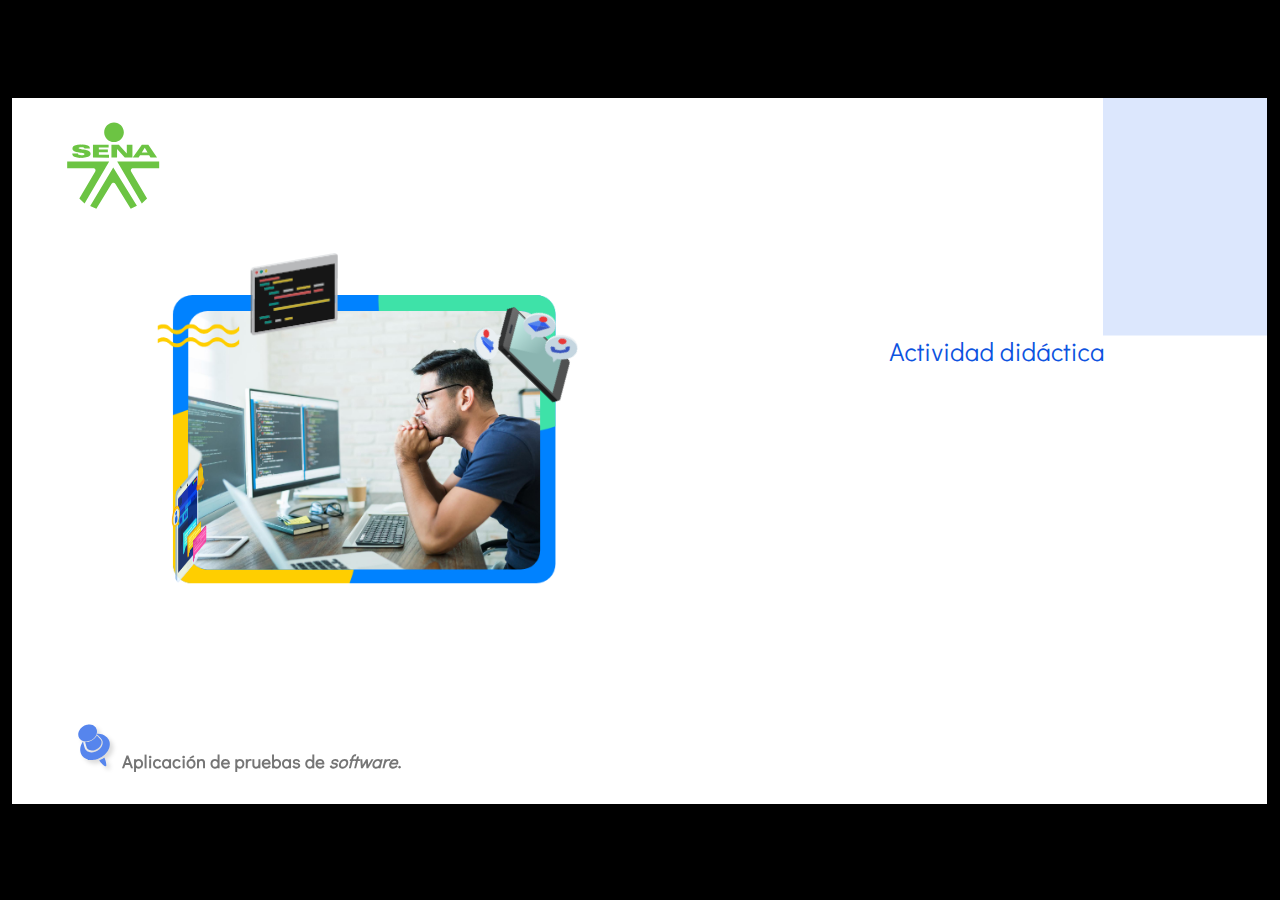
==== public/actividades/story.html @ ec61a603 "avances" ====
﻿<!doctype html>
<html lang="es">
<head>
  <meta charset="utf-8">
  <!-- Creado con Storyline 360 - http://www.articulate.com  -->
  <!-- version: 3.79.30834.0 -->
  <title>Actividad did&#225;ctica</title>
  <meta http-equiv="x-ua-compatible" content="IE=edge"/>
  <meta name="viewport" content="width=device-width,initial-scale=1,user-scalable=no,shrink-to-fit=no,minimal-ui"/>
  <meta name="apple-mobile-web-app-capable" content="yes"/>
  <style>
    html, body { height: 100%; padding: 0; margin: 0 }
    #app { height: 100%; width: 100%; }
  </style>

  <script>
    window.DS = {};
    window.globals = {
      DATA_PATH_BASE: '',
      HAS_FRAME: true,
      HAS_SLIDE: true,

      lmsPresent: false,
      tinCanPresent: false,
      cmi5Present: false,
      aoSupport: false,
      scale: 'show all',
      captureRc: false,
      browserSize: 'optimal',
      bgColor: '#000000',
      features: 'ConnectionMessages,DropIn1,DropIn2,DropIn3,DropIn4,FullScreenToggle,LayerPresentAsDialog,MultipleQuizTracking,UpdatedThemeEditor,VideoSync',
      themeName: 'classic',
      preloaderColor: '#FFFFFF',
      suppressAnalytics: false,
      productChannel: 'stable',
      publishSource: 'storyline',
      aid: 'aid|5304b41d-7af7-4125-b8d1-83eb222823e2',
      cid: '04bfd34e-cd07-4569-9f02-371561cab23e',
      playerVersion: '3.79.30834.0',
      publishTimestamp: '2024-03-06T19:46:45.2255865Z',
      maxIosVideoElements: 10,
      connectionSettings: { mode: 'disabled' },

      
      parseParams: function(qs) {
        if (window.globals.parsedParams != null) {
          return window.globals.parsedParams;
        }
        qs = (qs || window.location.search.substr(1)).split('+').join(' ');
        var params = {},
            tokens,
            re = /[?&]?([^=]+)=([^&]*)/g;

        while (tokens = re.exec(qs)) {
          params[decodeURIComponent(tokens[1]).trim()] =
            decodeURIComponent(tokens[2]).trim();
        }
        window.globals.parsedParams = params;
        return params;
      }

    };
  </script>
  <script>
    var isIe11 = ('ActiveXObject' in window || window.MSBlobBuilder != null)
      && window.msCrypto != null && !window.ActiveXObject;
    if (isIe11) {
      window.globals.unsupportedBrowser = true;
      document.write(atob('[base64]'));
    }
  </script>
  
  <script>window.THREE = { };</script>
  
</head>
<body style="background: #000000" class="cs-HTML theme-classic">
  <!-- 360 -->
  <script>!function(){var e,i=/iPhone/i,o=/iPod/i,n=/iPad/i,t=/\biOS-universal(?:.+)Mac\b/i,r=/\bAndroid(?:.+)Mobile\b/i,a=/Android/i,d=/(?:SD4930UR|\bSilk(?:.+)Mobile\b)/i,p=/Silk/i,l=/Windows Phone/i,u=/\bWindows(?:.+)ARM\b/i,b=/BlackBerry/i,s=/BB10/i,c=/Opera Mini/i,f=/\b(CriOS|Chrome)(?:.+)Mobile/i,h=/Mobile(?:.+)Firefox\b/i,v=function(e){return void 0!==e&&"MacIntel"===e.platform&&"number"==typeof e.maxTouchPoints&&e.maxTouchPoints>1&&"undefined"==typeof MSStream};e=function(e){var m={userAgent:"",platform:"",maxTouchPoints:0};e||"undefined"==typeof navigator?"string"==typeof e?m.userAgent=e:e&&e.userAgent&&(m={userAgent:e.userAgent,platform:e.platform,maxTouchPoints:e.maxTouchPoints||0}):m={userAgent:navigator.userAgent,platform:navigator.platform,maxTouchPoints:navigator.maxTouchPoints||0};var g=m.userAgent,y=g.split("[FBAN");void 0!==y[1]&&(g=y[0]),void 0!==(y=g.split("Twitter"))[1]&&(g=y[0]);var A=function(e){return function(i){return i.test(e)}}(g),w={apple:{phone:A(i)&&!A(l),ipod:A(o),tablet:!A(i)&&(A(n)||v(m))&&!A(l),universal:A(t),device:(A(i)||A(o)||A(n)||A(t)||v(m))&&!A(l)},amazon:{phone:A(d),tablet:!A(d)&&A(p),device:A(d)||A(p)},android:{phone:!A(l)&&A(d)||!A(l)&&A(r),tablet:!A(l)&&!A(d)&&!A(r)&&(A(p)||A(a)),device:!A(l)&&(A(d)||A(p)||A(r)||A(a))||A(/\bokhttp\b/i)},windows:{phone:A(l),tablet:A(u),device:A(l)||A(u)},other:{blackberry:A(b),blackberry10:A(s),opera:A(c),firefox:A(h),chrome:A(f),device:A(b)||A(s)||A(c)||A(h)||A(f)},any:!1,phone:!1,tablet:!1};return w.any=w.apple.device||w.android.device||w.windows.device||w.other.device,w.phone=w.apple.phone||w.android.phone||w.windows.phone,w.tablet=w.apple.tablet||w.android.tablet||w.windows.tablet,w}(),"object"==typeof exports&&"undefined"!=typeof module?module.exports=e:"function"==typeof define&&define.amd?define((function(){return e})):this.isMobile=e}();
    window.isMobile.apple.tablet = window.isMobile.apple.tablet ||
      (navigator.platform === 'MacIntel' && navigator.maxTouchPoints > 1);
    window.isMobile.apple.device = window.isMobile.apple.device || window.isMobile.apple.tablet;
    window.isMobile.tablet = window.isMobile.tablet || window.isMobile.apple.tablet;
    window.isMobile.any = window.isMobile.any || window.isMobile.apple.tablet;
  </script>

  <div id="focus-sink" tabindex="-1"></div>

  <div id="preso"></div>
  <script>
    (function() {

      var classTypes = [ 'desktop', 'mobile', 'phone', 'tablet' ];

      var addDeviceClasses = function(prefix, testObj) {
        var curr, i;
        for (i = 0; i < classTypes.length; i++) {
          curr = classTypes[i];
          if (testObj[curr]) {
            document.body.classList.add(prefix + curr);
          }
        }
      };

      var params = window.globals.parseParams(),
          isDevicePreview = params.devicepreview === '1',
          isPhoneOverride = params.deviceType === 'phone' || (isDevicePreview && params.phone == '1'),
          isTabletOverride = (params.deviceType === 'tablet' || isDevicePreview) && !isPhoneOverride,
          isMobileOverride = isPhoneOverride || isTabletOverride;

      var deviceView = {
        desktop: !window.isMobile.any && !isMobileOverride,
        mobile: window.isMobile.any || isMobileOverride,
        phone: isPhoneOverride || (window.isMobile.phone && !isTabletOverride),
        tablet: isTabletOverride || window.isMobile.tablet
      };

      window.globals.deviceView = deviceView;
      window.isMobile.desktop = !window.isMobile.any;
      window.isMobile.mobile = window.isMobile.any;

      addDeviceClasses('view-', deviceView);

    })();
  </script>
  
  <script src='story_content/user.js' type=text/javascript></script>
  <div class="slide-loader"></div>

  <script>
    if (window.globals.deviceView.isMobile) { var doc = document, loader = doc.body.querySelector('.slide-loader'); [ 1, 2, 3 ].forEach(function(n) { var d = doc.createElement('div'); d.style.backgroundColor = window.globals.preloaderColor; d.classList.add('mobile-loader-dot'); d.classList.add('dot' + n); loader.appendChild(d); }); }
  </script>

  <div class="mobile-load-title-overlay" style="display: none">
    <div class="mobile-load-title">Actividad did&#225;ctica</div>
  </div>

  <div class="mobile-chrome-warning"></div>

  
<style>
  .warn-connection-dialog {
    display: none;
    background: transparent;
    pointer-events: all;
    position: fixed;
    left: 0;
    top: 0;
    width: 100%;
    height: 100%;
    z-index: 999;
  }

  .warn-connection-content {
    pointer-events: all;
    border-radius: 4px;
    background: white;
    border: 1px solid #E7E7E7;
    color: #333333;
    box-shadow: 0 2px 4px rgba(0, 0, 0, 0.25);
    transition: all 150ms ease-out;
    position: absolute;
    white-space: nowrap;
  }

  .view-phone.is-landscape .warn-connection-content {
    left: 23px;
    bottom: 23px;
  }

  .view-tablet.is-landscape .warn-connection-content {
    left: 50%;
    top: 20px;
    transform: translateX(-50%);
  }

  .is-portrait .warn-connection-content {
    transform: translate(-50%, calc(-100% - 15px));
  }

  .warn-connection-content p {
    display: inline-block;
    margin: 0 8px 0 0;
    line-height: 33px;
    font-size: 11px;
  }

  .warn-connection-content svg {
    position: relative;
    vertical-align: middle;
    margin: 0 2px 2px 8px;
  }

  .view-desktop .warn-connection-content {
    left: 1.5em;
    bottom: 1.5em;
  }

  .view-desktop .warn-connection-content p {
    font-size: 1.1em;
  }

  .is-offline .warn-connection-dialog {
    display: block;
  }

  .is-offline .cs-panel * {
    pointer-events: none !important;
  }

  .is-offline .cs-panel {
    pointer-events: all !important;
  }

  .is-offline #nav-controls * {
    pointer-events: none !important;
  }

  .is-offline #nav-controls {
    pointer-events: all !important;
  }
</style>

<div class="warn-connection-dialog" role="alertdialog" aria-modal="true" tabindex="0" aria-labelledby="warn-connection-message">
  <div class="warn-connection-content">
    <svg width="17" height="15" viewBox="0 0 17 15" xmlns="http://www.w3.org/2000/svg">
      <path fill="#8F0000" stroke="white" d="M16.07,12.98 L15.88,12.23 L9.51,1.21 C8.97,0.26,7.6,0.26,7.06,1.21 L0.69,12.23 C0.15,13.16,0.81,14.36,1.91,14.36 H14.65 C15.47,14.36,16.05,13.7,16.07,12.98 Z"/>
      <path fill="white" stroke="white" d="M8.58,5.5 C8.35,5.28,8.5,5.35,8.21,5.32 C8.09,5.35,7.97,5.49,7.96,5.67 C7.97,5.79,7.98,5.92,7.98,6.04 L7.98,6.04 C7.99,6.17,8,6.31,8.01,6.43 L8.01,6.44 C8.03,6.92,8.06,7.41,8.09,7.9 L8.09,7.9 C8.12,8.39,8.14,8.88,8.17,9.37 C8.17,9.39,8.18,9.42,8.2,9.44 C8.23,9.46,8.25,9.47,8.28,9.47 C8.31,9.47,8.34,9.46,8.35,9.44 C8.37,9.43,8.38,9.4,8.39,9.35 L8.39,9.34 C8.39,9.24,8.4,9.15,8.4,9.05 L8.4,9.05 C8.41,8.96,8.41,8.86,8.42,8.75 C8.43,8.44,8.45,8.12,8.47,7.81 L8.47,7.81 C8.49,7.49,8.51,7.18,8.53,6.87 C8.55,6.46,8.56,6.05,8.59,5.64 L8.6,5.62 C8.6,5.57,8.59,5.53,8.58,5.5 L8.21,5.32 Z"/>
      <circle fill="white" stroke="white" cx="8.3" cy="11.35" r="0.3"/>
    </svg>
    <p id="warn-connection-message">You are offline. Trying to reconnect...</p>
  </div>
</div>

<script>
  (function() {
    window.DS.connection = {
      warningShown: false,
      assets: {},
      loadingAssetGroup: false,
      retryDelay: 500
    };

    var connectionSettings = window.globals.connectionSettings || {};

    // The `window.globals.features` variable must be set in `webpack.dev.config` when testing locally - it is not enough
    // to have it in the data - but it must be set there as well.
    var useConnectionMessages = window.AbortController != null &&
      window.location.protocol != 'file:' &&
      window.globals.features.indexOf('ConnectionMessages') != -1 &&
      connectionSettings.mode === 'normal';

    window.DS.connection.useConnectionMessages = useConnectionMessages;

    var assetCount = 0;
    var checkLoadedId;


    if (useConnectionMessages && connectionSettings != null) {
      var contentEl = document.querySelector('.warn-connection-content');
      var messageEl = contentEl.querySelector('p');

      if (connectionSettings.useDarkTheme) {
        contentEl.style.borderColor = '#BABBBA';
        contentEl.style.backgroundColor = '#282828';
        contentEl.style.color = '#FFFFFF';
      }

      if (connectionSettings.message != null) {
        messageEl.textContent = window.decodeURIComponent(connectionSettings.message);
      }
    }

    function checkAssetsReady() {
      for (var i in DS.connection.assets) {
        if (!DS.connection.assets[i].success) {
          return false;
        }
      }
      return true;
    }

    function stopAssetGroup() {
      if (!useConnectionMessages) { return; }

      assetCount = 0;

      DS.connection.oldAssetGroup = DS.connection.assets;
      DS.connection.assets = {};
      DS.connection.loadingAssetGroup = false;
      clearInterval(checkLoadedId);
    }

    function startAssetGroup() {
      if (!useConnectionMessages) { return; }
      var ticks = 0;
      clearInterval(checkLoadedId);
      checkLoadedId = setInterval(function() {
        var loaded = 0;
        if (assetCount === 0 && loaded === 0) {
          clearInterval(checkLoadedId);
          return;
        }

        for (var i in DS.connection.assets) {
          if (DS.connection.assets[i].success) {
            loaded++;
          }
        }

        if (assetCount === loaded && checkAssetsReady()) {
          for (var i in DS.connection.assets) {
            if (DS.connection.assets[i].action) {
              DS.connection.assets[i].action();
            }
          }
          hideWarning();
          stopAssetGroup();
        }
      }, 100)
    }

    function requiredAsset(url, action, retry, type) {
      if (!useConnectionMessages) { return; }
      if (DS.connection.assets[url]) { return; }

      DS.connection.assets[url] = {
        success: false, action: action, retry: retry, type: type
      };
      assetCount = Object.keys(DS.connection.assets).length;
      if (!DS.connection.loadingAssetGroup) {
        startAssetGroup();
      }
      DS.connection.loadingAssetGroup = true;
    }

    function assetLoaded(url) {
      if (!useConnectionMessages) { return; }
      if (DS.connection.assets[url]) {
        DS.connection.assets[url].success = true;
      }
    }

    function assetFailed(url) {
      if (!useConnectionMessages) { return; }
      if (!DS.connection.assets[url]) {
        if (/\.js$/.test(url) && url.indexOf('transcripts') === -1) {
          setTimeout(function() {
            if (DS.connection.lastSlideLoaded != null) {
              DS.connection.lastSlideLoaded();
            }
          }, DS.connection.retryDelay);
        }
        return;
      }
      if (!DS.connection.warningShown) { showWarning(); }
      if (DS.connection.assets[url].retry) {
        setTimeout(function() {
          if (!DS.connection.assets[url].success) {
            DS.connection.assets[url].retry()
          }
        }, DS.connection.retryDelay);
      }
    }

    function hideWarning() {
      document.body.classList.remove('is-offline');
      DS.connection.warningShown = false;
      enableKeys();
    }
    DS.connection.hideWarning = hideWarning

    function showWarning(btn) {
      document.body.classList.add('is-offline')
      DS.connection.warningShown = true;
      updateWarningPosition();
      disableKeys();
    }

    function updateWarningPosition() {
      if (!DS.connection.warningShown) {
        return;
      }

      var isPortrait = document.body.classList.contains('is-portrait');
      var warningEl = document.querySelector('.warn-connection-content');

      if (isPortrait) {
        var slide = document.querySelector('.primary-slide');
        var slideRect = slide.getBoundingClientRect();

        warningEl.style.top = `${slideRect.top}px`
        warningEl.style.left = `${slideRect.left + slideRect.width / 2}px`
      } else {
        warningEl.style.top = null;
        warningEl.style.left = null;
      }

      window.requestAnimationFrame(updateWarningPosition);
    }

    function onDisableKeyDown(e) {
      e.preventDefault();
      e.stopImmediatePropagation();
    }

    function onDisableKeyUp(e) {
      e.preventDefault();
      e.stopImmediatePropagation();
    }

    var accStyle = document.createElement('style');
    var warnDialogEl = document.querySelector('.warn-connection-dialog');

    function disableKeys() {
      if (DS.views.nsStack.length === 1) {
        DS.views.nsStack[0].tabReachable = false
        DS.views.nsStack[0].updateTabIndex(true, true);
      }

      accStyle.innerHTML = '.acc-shadow-dom { display: none; }';
      document.body.appendChild(accStyle);

      warnDialogEl.parentNode.append(warnDialogEl);
      warnDialogEl.focus();
    }

    function enableKeys() {
      document.body.removeChild(accStyle);
      if (DS.views.nsStack.length === 1 && DS.views.nsStack[0].name === '_frame') {
        DS.views.nsStack[0].tabReachable = true;
        DS.views.nsStack[0].updateTabIndex();
      }
    }

    // these will all be noops if the feature flag isn't set in
    // the data and `window.globals.features`
    DS.connection.requiredAsset = requiredAsset;
    DS.connection.assetLoaded = assetLoaded;
    DS.connection.assetFailed = assetFailed;
    DS.connection.stopAssetGroup = stopAssetGroup;
    DS.connection.startAssetGroup = startAssetGroup;
  })();
</script>


  <script>
    
    if (window.autoSpider && window.vInterfaceObject) {
      document.querySelector('.mobile-load-title-overlay').style.display = 'none';
    }
  </script>

  

  <link rel="stylesheet" href="html5/data/css/output.min.css" data-noprefix/>
</body>
<script src="html5/lib/scripts/bootstrapper.min.js"></script>
</html>
---- public/actividades/html5/data/css/output.min.css ----
@font-face {
  font-family: 'Didact GothicBold CBold72247CBD';
  src: url('[data-uri]');
  font-style: normal;
  font-weight: normal;
}
@font-face {
  font-family: 'Didact Gothic Charset1_BE535F27';
  src: url('[data-uri]');
  font-style: normal;
  font-weight: normal;
}
@font-face {
  font-family: 'Didact GothicBoldItalic7305B36B';
  src: url('[data-uri]');
  font-style: normal;
  font-weight: normal;
}
@font-face {
  font-family: 'RobotoBold Charset1Bold8EC2763B';
  src: url('[data-uri]');
  font-style: normal;
  font-weight: normal;
}
@font-face {
  font-family: 'Roboto Charset1_ 5XSwhiBF3313D1';
  src: url('[data-uri]');
  font-style: normal;
  font-weight: normal;
}
@font-face {
  font-family: 'Didact Gothic Charset0_9B944016';
  src: url('[data-uri]');
  font-style: normal;
  font-weight: normal;
}
@font-face {
  font-family: 'Didact GothicBold CBoldC69CEF59';
  src: url('[data-uri]');
  font-style: normal;
  font-weight: normal;
}
@font-face {
  font-family: 'Didact GothicBoldItalic2C6BB682';
  src: url('[data-uri]');
  font-style: normal;
  font-weight: normal;
}
@font-face {
  font-family: 'Roboto Charset0_v5lJSRq46A5EDB0';
  src: url('[data-uri]');
  font-style: normal;
  font-weight: normal;
}
@font-face {
  font-family: 'RobotoBold Charset0BoldDCB83F8C';
  src: url('[data-uri]');
  font-style: normal;
  font-weight: normal;
}
.cs-HTML {
  background: rgba(0, 0, 0, 1);
}
.cs-npnxnanbnsnfns00000000001 .cs-infopanel  {
  box-shadow: 0 1px 0 rgba(0, 0, 0, 1);
  background: rgba(255, 255, 255, 1);
}
.cs-npnxnanbnsnfns00000000001 .cs-infopanel .cs-link {
  color: rgba(124, 34, 128, 1);
}
.cs-npnxnanbnsnfns00000000001 .cs-infopanel .cs-link:hover {
  color: rgba(0, 0, 238, 1);
}
.cs-npnxnanbnsnfns00000000001 .cs-infopanel .cs-name {
  color: rgba(68, 68, 68, 1);
}
.cs-npnxnanbnsnfns00000000001 .cs-infopanel .cs-title {
  color: rgba(153, 153, 153, 1);
}
.cs-npnxnanbnsnfns00000000001 .cs-infopanelpopup  {
  box-shadow: 0 1px 0 rgba(0, 0, 0, 1);
  background: linear-gradient(180deg, rgba(29, 29, 29, 1) 0%, rgba(11, 11, 11, 1) 100%);
}
.cs-npnxnanbnsnfns00000000001 .cs-infopanelpopup .cs-link {
  color: rgba(255, 255, 255, 1);
}
.cs-npnxnanbnsnfns00000000001 .cs-infopanelpopup .cs-link:hover {
  color: rgba(117, 117, 117, 1);
}
.cs-npnxnanbnsnfns00000000001 .cs-infopanelpopup .cs-name {
  color: rgba(114, 114, 114, 1);
}
.cs-npnxnanbnsnfns00000000001 .cs-infopanelpopup .cs-bio {
  color: rgba(255, 255, 255, 1);
}
.cs-npnxnanbnsnfns00000000001 .cs-timer  {
  color: rgba(255, 255, 255, 1);
}
.cs-npnxnanbnsnfns00000000001 .cs-duration stop:first-child {
  stop-color: rgba(0, 215, 255, 1);
}
.cs-npnxnanbnsnfns00000000001 .cs-duration stop:last-child {
  stop-color: rgba(0, 171, 255, 1);
}
.cs-npnxnanbnsnfns00000000001 .cs-elapsed stop:first-child {
  stop-color: rgba(254, 227, 71, 1);
}
.cs-npnxnanbnsnfns00000000001 .cs-elapsed stop:last-child {
  stop-color: rgba(252, 204, 42, 1);
}
.cs-npnxnanbnsnfns00000000001 .cs-timer .cs-pie .cs-innerstroke {
  stroke: rgba(255, 255, 255, 1);
}
.cs-npnxnanbnsnfns00000000001 .cs-timer .cs-pie .cs-innerborder {
  stroke: rgba(204, 204, 204, 1);
}
.cs-npnxnanbnsnfns00000000001 .cs-window  {
  box-shadow: 0 8px 5px rgba(0, 0, 0, 0.2);
  border-color: rgba(29, 29, 29, 1);
  background: rgba(42, 42, 42, 1);
  color: rgba(255, 255, 255, 1);
}
.cs-npnxnanbnsnfns00000000001 .cs-window .cs-diva {
  border-color: rgba(49, 49, 49, 1);
}
.cs-npnxnanbnsnfns00000000001 .cs-window .cs-divb {
  border-color: rgba(14, 14, 14, 1);
}
.cs-npnxnanbnsnfns00000000001 .cs-editor .cs-editor-slide {
  color: rgba(255, 255, 255, 1);
}
.cs-npnxnanbnsnfns00000000001 .cs-editor .cs-editor-html {
  color: rgba(255, 255, 255, 1);
}
.cs-npnxnanbnsnfns00000000001 .cs-editor .cs-editor-button {
  text-shadow: 0 1px 0 rgba(0, 0, 0, 1);
  color: rgba(255, 255, 255, 1);
  border-color: rgba(3, 3, 3, 1);
  background: linear-gradient(180deg, rgba(51, 51, 51, 1) 0%, rgba(20, 20, 20, 1) 100%);
}
.cs-npnxnanbnsnfns00000000001 .cs-editor .cs-editor-button:hover {
  background: linear-gradient(180deg, rgba(58, 58, 58, 1) 0%, rgba(12, 12, 12, 1) 100%);
}
.cs-npnxnanbnsnfns00000000001 .cs-editor .cs-editor-button:active {
  background: linear-gradient(180deg, rgba(20, 20, 20, 1) 0%, rgba(50, 50, 50, 1) 100%);
}
.cs-npnxnanbnsnfns00000000001 .cs-listitem  {
  color: rgba(255, 255, 255, 1);
  border-color: rgba(52, 52, 52, 1);
}
.cs-npnxnanbnsnfns00000000001 .cs-listitem.cs-viewed {
  color: rgba(135, 135, 135, 1);
}
.cs-npnxnanbnsnfns00000000001 .cs-listitem.cs-selected {
  color: rgba(255, 255, 255, 1);
  background: rgba(63, 63, 63, 1);
}
.cs-npnxnanbnsnfns00000000001 .cs-listitem.cs-selected:hover {
  background: rgba(63, 63, 63, 1);
}
.cs-npnxnanbnsnfns00000000001 .cs-listitem.cs-selected.hover {
  background: rgba(63, 63, 63, 1);
}
.cs-npnxnanbnsnfns00000000001 .cs-listitem.cs-selected:focus {
  background: rgba(63, 63, 63, 1);
}
.cs-npnxnanbnsnfns00000000001 .cs-listitem .cs-icon-carrot {
  fill: rgba(255, 255, 255, 1);
}
.cs-npnxnanbnsnfns00000000001 .cs-listitem .cs-icon-carrot .cs-shadow {
  fill: rgba(0, 0, 0, 1);
}
.cs-npnxnanbnsnfns00000000001 .cs-listitem:hover {
  background: rgba(49, 49, 49, 1);
}
.cs-npnxnanbnsnfns00000000001 .cs-listitem.hover {
  background: rgba(49, 49, 49, 1);
}
.cs-npnxnanbnsnfns00000000001 .cs-listitem:focus {
  background: rgba(49, 49, 49, 1);
}
.cs-npnxnanbnsnfns00000000001 .cs-glossary  {
  color: rgba(255, 255, 255, 1);
}
.cs-npnxnanbnsnfns00000000001 .cs-glossary .cs-scrolling-panel {
  background: rgba(51, 51, 51, 1);
}
.cs-npnxnanbnsnfns00000000001 .cs-glossary .cs-term.cs-selected .cs-choice-list-trigger {
  color: rgba(255, 255, 255, 1);
  background: rgba(63, 63, 63, 1);
}
.cs-npnxnanbnsnfns00000000001 .cs-glossary .cs-term.cs-selected .cs-choice-list-trigger:focus {
  color: rgba(255, 255, 255, 1);
  background: rgba(63, 63, 63, 1);
}
.cs-npnxnanbnsnfns00000000001 .cs-glossary .cs-term:hover .cs-choice-list-trigger {
  background: rgba(28, 28, 28, 1);
}
.cs-npnxnanbnsnfns00000000001 .cs-glossary .cs-term.hover .cs-choice-list-trigger {
  background: rgba(28, 28, 28, 1);
}
.cs-npnxnanbnsnfns00000000001 .cs-glossary .cs-term .cs-choice-list-trigger:focus {
  background: rgba(28, 28, 28, 1);
}
.cs-npnxnanbnsnfns00000000001 .cs-glossary .cs-diva {
  border-color: rgba(61, 61, 61, 1);
}
.cs-npnxnanbnsnfns00000000001 .cs-glossary .cs-divb {
  border-color: rgba(32, 32, 32, 1);
}
.cs-npnxnanbnsnfns00000000001 .cs-glossary .cs-divc {
  border-color: rgba(61, 61, 61, 1);
}
.cs-npnxnanbnsnfns00000000001 .cs-glossary .cs-heading {
  color: rgba(255, 255, 255, 1);
}
.cs-npnxnanbnsnfns00000000001 .cs-resource .cs-separator {
  border-color: rgba(44, 44, 44, 1);
}
.cs-npnxnanbnsnfns00000000001 .cs-outline  {
  color: rgba(255, 255, 255, 1);
}
.cs-npnxnanbnsnfns00000000001 .cs-outline .cs-diva {
  border-color: rgba(28, 28, 28, 1);
}
.cs-npnxnanbnsnfns00000000001 .cs-outline .cs-divb {
  border-color: rgba(54, 54, 54, 1);
}
.cs-npnxnanbnsnfns00000000001 .cs-outline .cs-divc {
  border-color: rgba(52, 52, 52, 1);
}
.cs-npnxnanbnsnfns00000000001 .cs-outline .cs-search-filter:hover {
  color: rgba(117, 117, 117, 1);
}
.cs-npnxnanbnsnfns00000000001 .cs-outline .cs-search-filter.hover {
  color: rgba(117, 117, 117, 1);
}
.cs-npnxnanbnsnfns00000000001 .cs-transcript  {
  color: rgba(255, 255, 255, 1);
}
.cs-npnxnanbnsnfns00000000001 .cs-transcript .cs-div {
  border-color: rgba(44, 44, 44, 1);
}
.cs-npnxnanbnsnfns00000000001 .cs-tabs:not(.topmenu-item) {
  color: rgba(114, 114, 114, 1);
}
.cs-npnxnanbnsnfns00000000001 .cs-tabs .cs-inner-button:not(.topmenu-item) {
  text-shadow: 0 1px 0 rgba(0, 0, 0, 1);
}
.cs-npnxnanbnsnfns00000000001 .cs-tabs:hover:not(.topmenu-item) {
  color: rgba(82, 84, 84, 1);
}
.cs-npnxnanbnsnfns00000000001 .cs-tabs.cs-selected {
  background: rgba(36, 36, 36, 1);
  color: rgba(255, 255, 255, 1);
}
.cs-npnxnanbnsnfns00000000001 .cs-seekcontrol  {
  background: linear-gradient(180deg, rgba(51, 51, 51, 1) 0%, rgba(20, 20, 20, 1) 100%);
  border-color: rgba(3, 3, 3, 1);
}
.cs-npnxnanbnsnfns00000000001 .cs-seekcontrol .cs-button:hover .cs-icon {
  fill: rgba(255, 255, 255, 1);
}
.cs-npnxnanbnsnfns00000000001 .cs-seekcontrol .cs-button.hover .cs-icon {
  fill: rgba(255, 255, 255, 1);
}
.cs-npnxnanbnsnfns00000000001 .cs-seekcontrol .cs-button .cs-icon-shadow {
  fill: rgba(0, 0, 0, 1);
}
.cs-npnxnanbnsnfns00000000001 .cs-seekcontrol .cs-button .cs-icon {
  fill: rgba(255, 255, 255, 1);
}
.cs-npnxnanbnsnfns00000000001 .cs-seekcontrol .cs-seek .cs-fill {
  background: rgba(255, 255, 255, 1);
}
.cs-npnxnanbnsnfns00000000001 .cs-seekcontrol .cs-seek {
  background: rgba(34, 34, 34, 1);
  border-color: rgba(26, 26, 26, 1);
}
.cs-npnxnanbnsnfns00000000001 .cs-searchinput .cs-input {
  color: rgba(45, 45, 45, 1);
  border-color: rgba(32, 32, 32, 1);
  background: rgba(255, 255, 255, 1);
}
.cs-npnxnanbnsnfns00000000001 .cs-searchinput .cs-input:focus {
  color: rgba(45, 45, 45, 1);
  background: rgba(255, 255, 255, 1);
}
.cs-npnxnanbnsnfns00000000001 .cs-searchinput .cs-input:hover {
  box-shadow: inset 0 0 1px 0 rgba(235, 148, 113, 0);
}
.cs-npnxnanbnsnfns00000000001 .cs-searchinput .cs-input.hover {
  box-shadow: inset 0 0 1px 0 rgba(235, 148, 113, 0);
}
.cs-npnxnanbnsnfns00000000001 .cs-searchinput .cs-button .cs-icon {
  fill: rgba(255, 255, 255, 1);
}
.cs-npnxnanbnsnfns00000000001 .cs-searchinput .cs-button:hover {
  fill: linear-gradient(180deg, rgba(58, 58, 58, 1) 0%, rgba(12, 12, 12, 1) 100%);
}
.cs-npnxnanbnsnfns00000000001 .cs-searchinput .cs-button.hover {
  fill: linear-gradient(180deg, rgba(58, 58, 58, 1) 0%, rgba(12, 12, 12, 1) 100%);
}
.cs-npnxnanbnsnfns00000000001 .cs-menu  {
  box-shadow: 0 1px 0 rgba(14, 14, 14, 1);
  background: rgba(36, 36, 36, 1);
}
.cs-npnxnanbnsnfns00000000001 .cs-topmenu-item.active .cs-tab {
  background: rgba(36, 36, 36, 1);
}
.cs-npnxnanbnsnfns00000000001 .cs-logo  {
  box-shadow: 0 1px 0 rgba(0, 0, 0, 1);
  background: rgba(255, 255, 255, 1);
}
.cs-npnxnanbnsnfns00000000001 .cs-checkbox  {
  color: rgba(255, 255, 255, 1);
}
.cs-npnxnanbnsnfns00000000001 .cs-checkbox:hover {
  border-color: rgba(156, 156, 156, 1);
}
.cs-npnxnanbnsnfns00000000001 .cs-checkbox.hover {
  border-color: rgba(156, 156, 156, 1);
}
.cs-npnxnanbnsnfns00000000001 .cs-checkbox .cs-box {
  color: rgba(255, 255, 255, 1);
  border-color: rgba(22, 22, 22, 1);
}
.cs-npnxnanbnsnfns00000000001 .cs-checkbox .cs-box:checked::after {
  color: rgba(43, 196, 0, 1);
}
.cs-npnxnanbnsnfns00000000001 .cs-checkbox .cs-box.checked.after {
  color: rgba(43, 196, 0, 1);
}
.cs-npnxnanbnsnfns00000000001 .cs-button  {
  text-shadow: 0 1px 0 rgba(0, 0, 0, 0);
  color: rgba(255, 255, 255, 1);
  border-color: rgba(3, 3, 3, 1);
  background: linear-gradient(180deg, rgba(243, 111, 33, 1) 0%, rgba(243, 111, 33, 1) 100%);
  box-shadow: 0 1px 0 rgba(37, 37, 37, 1);
}
.cs-npnxnanbnsnfns00000000001 .cs-button .cs-icon {
  fill: rgba(255, 255, 255, 1);
}
.cs-npnxnanbnsnfns00000000001 .cs-button .cs-icon-shadow {
  fill: rgba(0, 0, 0, 0);
}
.cs-npnxnanbnsnfns00000000001 .cs-button:hover {
  background: linear-gradient(180deg, rgba(253, 188, 46, 1) 0%, rgba(255, 192, 0, 1) 100%);
}
.cs-npnxnanbnsnfns00000000001 .cs-button.hover {
  background: linear-gradient(180deg, rgba(253, 188, 46, 1) 0%, rgba(255, 192, 0, 1) 100%);
}
.cs-npnxnanbnsnfns00000000001 .cs-button:active {
  background: linear-gradient(180deg, rgba(20, 20, 20, 1) 0%, rgba(50, 50, 50, 1) 100%);
}
.cs-npnxnanbnsnfns00000000001 .cs-button.cs-disabled:hover {
  background: linear-gradient(180deg, rgba(243, 111, 33, 1) 0%, rgba(243, 111, 33, 1) 100%);
}
.cs-npnxnanbnsnfns00000000001 .cs-button.cs-disabled.hover {
  background: linear-gradient(180deg, rgba(243, 111, 33, 1) 0%, rgba(243, 111, 33, 1) 100%);
}
.cs-npnxnanbnsnfns00000000001 .cs-button.cs-disabled:active {
  background: linear-gradient(180deg, rgba(243, 111, 33, 1) 0%, rgba(243, 111, 33, 1) 100%);
}
.cs-npnxnanbnsnfns00000000001 .cs-button.cs-volume:hover {
  background: linear-gradient(180deg, rgba(243, 111, 33, 1) 0%, rgba(243, 111, 33, 1) 100%);
}
.cs-npnxnanbnsnfns00000000001 .cs-button.cs-volume.hover {
  background: linear-gradient(180deg, rgba(243, 111, 33, 1) 0%, rgba(243, 111, 33, 1) 100%);
}
.cs-npnxnanbnsnfns00000000001 .cs-button.cs-volume:active {
  background: linear-gradient(180deg, rgba(243, 111, 33, 1) 0%, rgba(243, 111, 33, 1) 100%);
}
.cs-npnxnanbnsnfns00000000001.cs-base  {
  color: rgba(255, 255, 255, 1);
  border-color: rgba(0, 0, 0, 1);
  background: linear-gradient(180deg, rgba(0, 0, 0, 1) 0%, rgba(0, 0, 0, 1) 100%);
}
.cs-npnxnanbnsnfns00000000001.cs-base .cs-separator .cs-diva {
  background: rgba(14, 14, 14, 1);
}
.cs-npnxnanbnsnfns00000000001.cs-base .cs-separator .cs-divb {
  background: rgba(49, 49, 49, 1);
}
.cs-npnxnanbnsnfns00000000001.cs-base .cs-topmenu-item.active .cs-tab {
  border-color: rgba(14, 14, 14, 1);
}
.cs-npnxnanbnsnfns00000000001.cs-base .cs-topmenu-item.active .cs-panel {
  border-color: rgba(14, 14, 14, 1);
}
.cs-npnxnanbnsnfns00000000001.cs-base .cs-left {
  background: linear-gradient(180deg, rgba(27, 27, 27, 1) 0%, rgba(10, 10, 10, 1) 100%);
}
.cs-npnxnanbnsnfns00000000001.cs-base .cs-area-primary .cs-slide-container {
  background: linear-gradient(180deg, rgba(29, 29, 29, 1) 0%, rgba(11, 11, 11, 1) 100%);
}
.cs-npnxnanbnsnfns00000000001 .cs-volume::-moz-range-thumb {
  border-color: rgba(28, 28, 28, 1);
  box-shadow: inset 0 0 1px 0 rgba(90, 90, 90, 1);
  background: rgba(76, 76, 76, 1);
}
.cs-npnxnanbnsnfns00000000001 .cs-volume::-ms-thumb {
  border-color: rgba(28, 28, 28, 1);
  box-shadow: inset 0 0 1px 0 rgba(90, 90, 90, 1);
  background: rgba(76, 76, 76, 1);
}
.cs-npnxnanbnsnfns00000000001 .cs-volume::-webkit-slider-thumb {
  border-color: rgba(28, 28, 28, 1);
  box-shadow: inset 0 0 1px 0 rgba(90, 90, 90, 1);
  background: rgba(76, 76, 76, 1);
}
.cs-npnxnanbnsnfns00000000001 .cs-volume::-moz-range-track {
  border-color: rgba(73, 73, 73, 1);
  background: rgba(49, 49, 49, 1);
}
.cs-npnxnanbnsnfns00000000001 .cs-volume::-ms-track {
  border-color: rgba(73, 73, 73, 1);
  background: rgba(49, 49, 49, 1);
}
.cs-npnxnanbnsnfns00000000001 .cs-volume::-webkit-slider-runnable-track {
  border-color: rgba(73, 73, 73, 1);
  background: rgba(49, 49, 49, 1);
}
body.show-focus .tab-focus-box {
  border-color: rgba(255, 255, 0, 1);
}
.skipnav {
  border-color: rgba(255, 255, 0, 1);
}
.fn-npnxnanbsnfns00000000001 {
  font-family: 'Didact Gothic654D575A';
  -webkit-font-variant-ligatures: no-common-ligatures;
  font-variant-ligatures: no-common-ligatures;
}
.fn-pxabnsnfns00000000001 {
  font-family: 'Didact Gothic654D575A';
  -webkit-font-variant-ligatures: no-common-ligatures;
  font-variant-ligatures: no-common-ligatures;
}
.fn-npxnabnsnfns00000000001 {
  font-family: 'Didact Gothic654D575A';
  -webkit-font-variant-ligatures: no-common-ligatures;
  font-variant-ligatures: no-common-ligatures;
}
.fn-npnxnanbnsnfns00000000001 {
  font-family: 'Didact Gothic654D575A';
  -webkit-font-variant-ligatures: no-common-ligatures;
  font-variant-ligatures: no-common-ligatures;
}
.fn-pxabnsnfns00000000000 {
  font-family: 'Didact Gothic654D575A';
  -webkit-font-variant-ligatures: no-common-ligatures;
  font-variant-ligatures: no-common-ligatures;
}
@font-face {
  font-family: 'Didact Gothic654D575A';
  src: url('[data-uri]');
  font-style: normal;
  font-weight: normal;
}
@font-face {
  font-family: 'Didact Gothic654D575A';
  src: url('[data-uri]');
  font-style: normal;
  font-weight: normal;
}
.cs-InvalidPromptSlide .cs-5xU5RBleVLi-InvalidPromptSlide-btn0 {
  color: rgba(255, 255, 255, 1);
  border-color: rgba(3, 3, 3, 1);
  background: linear-gradient(180deg, rgba(51, 51, 51, 1) 0%, rgba(20, 20, 20, 1) 100%);
  text-shadow: 0 1px 0 rgba(0, 0, 0, 1);
}
.cs-InvalidPromptSlide .cs-5xU5RBleVLi-InvalidPromptSlide-btn0 .cs-html {
  color: rgba(255, 255, 255, 1);
}
.cs-InvalidPromptSlide .cs-5xU5RBleVLi-InvalidPromptSlide-btn0 .cs-slide {
  border-color: rgba(255, 255, 255, 1);
}
.cs-InvalidPromptSlide .cs-5xU5RBleVLi-InvalidPromptSlide-btn0:hover {
  background: linear-gradient(180deg, rgba(58, 58, 58, 1) 0%, rgba(12, 12, 12, 1) 100%);
}
.cs-InvalidPromptSlide .cs-5xU5RBleVLi-InvalidPromptSlide-btn0:active {
  background: linear-gradient(180deg, rgba(20, 20, 20, 1) 0%, rgba(50, 50, 50, 1) 100%);
}
.cs-PrintPromptSlide .cs-5xU5RBleVLi-PrintPromptSlide-btn0 {
  color: rgba(255, 255, 255, 1);
  border-color: rgba(3, 3, 3, 1);
  background: linear-gradient(180deg, rgba(51, 51, 51, 1) 0%, rgba(20, 20, 20, 1) 100%);
  text-shadow: 0 1px 0 rgba(0, 0, 0, 1);
}
.cs-PrintPromptSlide .cs-5xU5RBleVLi-PrintPromptSlide-btn0 .cs-html {
  color: rgba(255, 255, 255, 1);
}
.cs-PrintPromptSlide .cs-5xU5RBleVLi-PrintPromptSlide-btn0 .cs-slide {
  border-color: rgba(255, 255, 255, 1);
}
.cs-PrintPromptSlide .cs-5xU5RBleVLi-PrintPromptSlide-btn0:hover {
  background: linear-gradient(180deg, rgba(58, 58, 58, 1) 0%, rgba(12, 12, 12, 1) 100%);
}
.cs-PrintPromptSlide .cs-5xU5RBleVLi-PrintPromptSlide-btn0:active {
  background: linear-gradient(180deg, rgba(20, 20, 20, 1) 0%, rgba(50, 50, 50, 1) 100%);
}
.cs-ScrollPromptSlide .cs-5xU5RBleVLi-ScrollPromptSlide-btn0 {
  color: rgba(255, 255, 255, 1);
  border-color: rgba(3, 3, 3, 1);
  background: linear-gradient(180deg, rgba(51, 51, 51, 1) 0%, rgba(20, 20, 20, 1) 100%);
  text-shadow: 0 1px 0 rgba(0, 0, 0, 1);
}
.cs-ScrollPromptSlide .cs-5xU5RBleVLi-ScrollPromptSlide-btn0 .cs-html {
  color: rgba(255, 255, 255, 1);
}
.cs-ScrollPromptSlide .cs-5xU5RBleVLi-ScrollPromptSlide-btn0 .cs-slide {
  border-color: rgba(255, 255, 255, 1);
}
.cs-ScrollPromptSlide .cs-5xU5RBleVLi-ScrollPromptSlide-btn0:hover {
  background: linear-gradient(180deg, rgba(58, 58, 58, 1) 0%, rgba(12, 12, 12, 1) 100%);
}
.cs-ScrollPromptSlide .cs-5xU5RBleVLi-ScrollPromptSlide-btn0:active {
  background: linear-gradient(180deg, rgba(20, 20, 20, 1) 0%, rgba(50, 50, 50, 1) 100%);
}
.cs-ExternalInterfaceErrorSlide .cs-buttonOK {
  color: rgba(255, 255, 255, 1);
  border-color: rgba(3, 3, 3, 1);
  background: linear-gradient(180deg, rgba(51, 51, 51, 1) 0%, rgba(20, 20, 20, 1) 100%);
  text-shadow: 0 1px 0 rgba(0, 0, 0, 1);
}
.cs-ExternalInterfaceErrorSlide .cs-buttonOK .cs-html {
  color: rgba(255, 255, 255, 1);
}
.cs-ExternalInterfaceErrorSlide .cs-buttonOK .cs-slide {
  border-color: rgba(255, 255, 255, 1);
}
.cs-ExternalInterfaceErrorSlide .cs-buttonOK:hover {
  background: linear-gradient(180deg, rgba(58, 58, 58, 1) 0%, rgba(12, 12, 12, 1) 100%);
}
.cs-ExternalInterfaceErrorSlide .cs-buttonOK:active {
  background: linear-gradient(180deg, rgba(20, 20, 20, 1) 0%, rgba(50, 50, 50, 1) 100%);
}
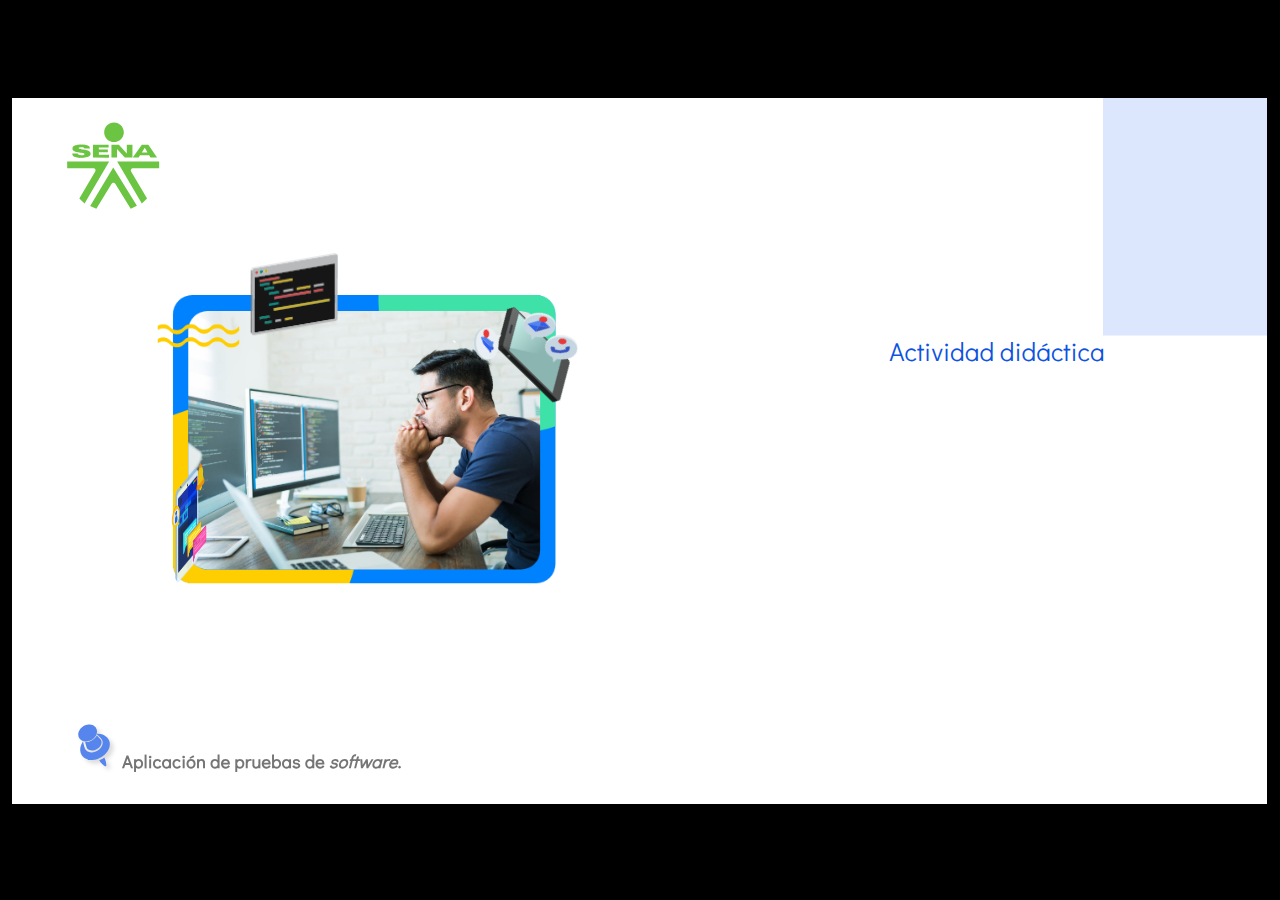
==== commit a5809885: "ajustes Actividad didactica" ====
--- a/public/actividades/story.html
+++ b/public/actividades/story.html
@@ -37,7 +37,7 @@
       aid: 'aid|5304b41d-7af7-4125-b8d1-83eb222823e2',
       cid: '04bfd34e-cd07-4569-9f02-371561cab23e',
       playerVersion: '3.79.30834.0',
-      publishTimestamp: '2024-03-06T19:46:45.2255865Z',
+      publishTimestamp: '2024-04-06T02:42:58.3826106Z',
       maxIosVideoElements: 10,
       connectionSettings: { mode: 'disabled' },
 
--- a/public/actividades/html5/data/css/output.min.css
+++ b/public/actividades/html5/data/css/output.min.css
@@ -1,29 +1,35 @@
 @font-face {
-  font-family: 'Didact GothicBold CBold72247CBD';
+  font-family: 'Didact GothicBold CBold7D86CF85';
   src: url('[data-uri]');
   font-style: normal;
   font-weight: normal;
 }
 @font-face {
-  font-family: 'Didact Gothic Charset1_BE535F27';
-  src: url('[data-uri]');
-  font-style: normal;
-  font-weight: normal;
-}
-@font-face {
-  font-family: 'Didact GothicBoldItalic7305B36B';
+  font-family: 'Didact Gothic Charset1_3329B70F';
+  src: url('[data-uri]');
+  font-style: normal;
+  font-weight: normal;
+}
+@font-face {
+  font-family: 'Didact GothicBoldItalicD488E62E';
   src: url('[data-uri]');
   font-style: normal;
   font-weight: normal;
 }
 @font-face {
-  font-family: 'RobotoBold Charset1Bold8EC2763B';
+  font-family: 'Didact GothicItalItalic5E89A62D';
+  src: url('[data-uri]');
+  font-style: normal;
+  font-weight: normal;
+}
+@font-face {
+  font-family: 'RobotoBold Charset1BoldDB84E697';
   src: url('[data-uri]');
   font-style: normal;
   font-weight: normal;
 }
 @font-face {
-  font-family: 'Roboto Charset1_ 5XSwhiBF3313D1';
+  font-family: 'Roboto Charset1_ 5v9k7tF01B2D06';
   src: url('[data-uri]');
   font-style: normal;
   font-weight: normal;
@@ -43,6 +49,12 @@
 @font-face {
   font-family: 'Didact GothicBoldItalic2C6BB682';
   src: url('[data-uri]');
+  font-style: normal;
+  font-weight: normal;
+}
+@font-face {
+  font-family: 'Didact GothicItalItalicD861B505';
+  src: url('[data-uri]');
   font-style: normal;
   font-weight: normal;
 }
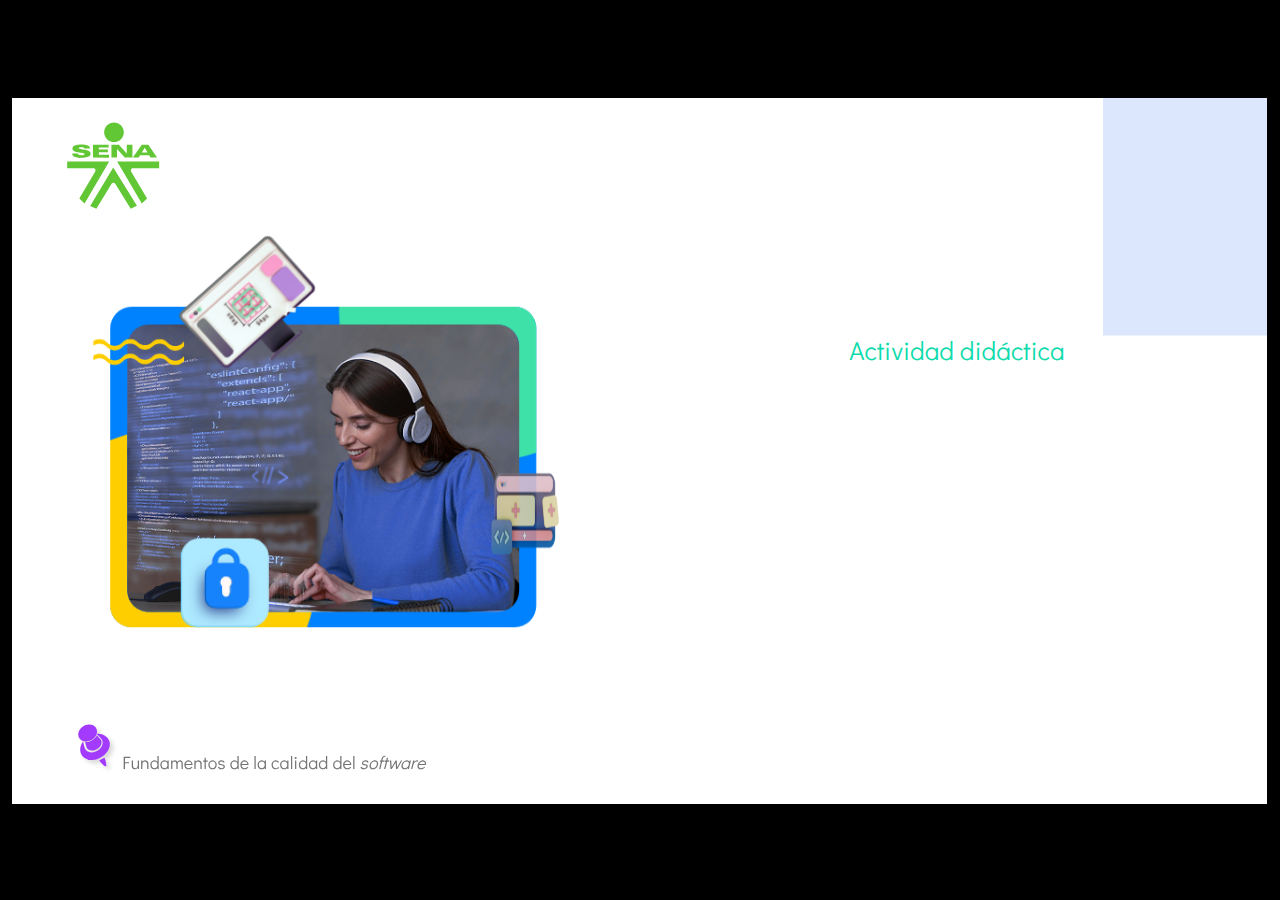
==== commit 8b33df5c: "Ajustes hallazgos repositorio" ====
--- a/public/actividades/story.html
+++ b/public/actividades/story.html
@@ -37,7 +37,7 @@
       aid: 'aid|5304b41d-7af7-4125-b8d1-83eb222823e2',
       cid: '04bfd34e-cd07-4569-9f02-371561cab23e',
       playerVersion: '3.79.30834.0',
-      publishTimestamp: '2024-04-06T02:42:58.3826106Z',
+      publishTimestamp: '2024-04-19T00:28:13.4244912Z',
       maxIosVideoElements: 10,
       connectionSettings: { mode: 'disabled' },
 
--- a/public/actividades/html5/data/css/output.min.css
+++ b/public/actividades/html5/data/css/output.min.css
@@ -1,48 +1,48 @@
 @font-face {
-  font-family: 'Didact GothicBold CBold7D86CF85';
-  src: url('[data-uri]');
-  font-style: normal;
-  font-weight: normal;
-}
-@font-face {
-  font-family: 'Didact Gothic Charset1_3329B70F';
-  src: url('[data-uri]');
-  font-style: normal;
-  font-weight: normal;
-}
-@font-face {
-  font-family: 'Didact GothicBoldItalicD488E62E';
-  src: url('[data-uri]');
-  font-style: normal;
-  font-weight: normal;
-}
-@font-face {
-  font-family: 'Didact GothicItalItalic5E89A62D';
-  src: url('[data-uri]');
-  font-style: normal;
-  font-weight: normal;
-}
-@font-face {
-  font-family: 'RobotoBold Charset1BoldDB84E697';
-  src: url('[data-uri]');
-  font-style: normal;
-  font-weight: normal;
-}
-@font-face {
-  font-family: 'Roboto Charset1_ 5v9k7tF01B2D06';
+  font-family: 'Didact GothicBold CBold99009DD3';
+  src: url('[data-uri]');
+  font-style: normal;
+  font-weight: normal;
+}
+@font-face {
+  font-family: 'Didact Gothic Charset1_4C39FCD0';
+  src: url('[data-uri]');
+  font-style: normal;
+  font-weight: normal;
+}
+@font-face {
+  font-family: 'Didact GothicBoldItalic2AC7E437';
+  src: url('[data-uri]');
+  font-style: normal;
+  font-weight: normal;
+}
+@font-face {
+  font-family: 'Didact GothicItalItalic018B720C';
+  src: url('[data-uri]');
+  font-style: normal;
+  font-weight: normal;
+}
+@font-face {
+  font-family: 'RobotoBold Charset1BoldA24BFB8B';
+  src: url('[data-uri]');
+  font-style: normal;
+  font-weight: normal;
+}
+@font-face {
+  font-family: 'Roboto Charset1_ 6PxRNq35EB532C';
   src: url('[data-uri]');
   font-style: normal;
   font-weight: normal;
 }
 @font-face {
   font-family: 'Didact Gothic Charset0_9B944016';
-  src: url('[data-uri]');
+  src: url('[data-uri]');
   font-style: normal;
   font-weight: normal;
 }
 @font-face {
   font-family: 'Didact GothicBold CBoldC69CEF59';
-  src: url('[data-uri]');
+  src: url('[data-uri]');
   font-style: normal;
   font-weight: normal;
 }
@@ -54,19 +54,19 @@
 }
 @font-face {
   font-family: 'Didact GothicItalItalicD861B505';
-  src: url('[data-uri]');
+  src: url('[data-uri]');
   font-style: normal;
   font-weight: normal;
 }
 @font-face {
   font-family: 'Roboto Charset0_v5lJSRq46A5EDB0';
-  src: url('[data-uri]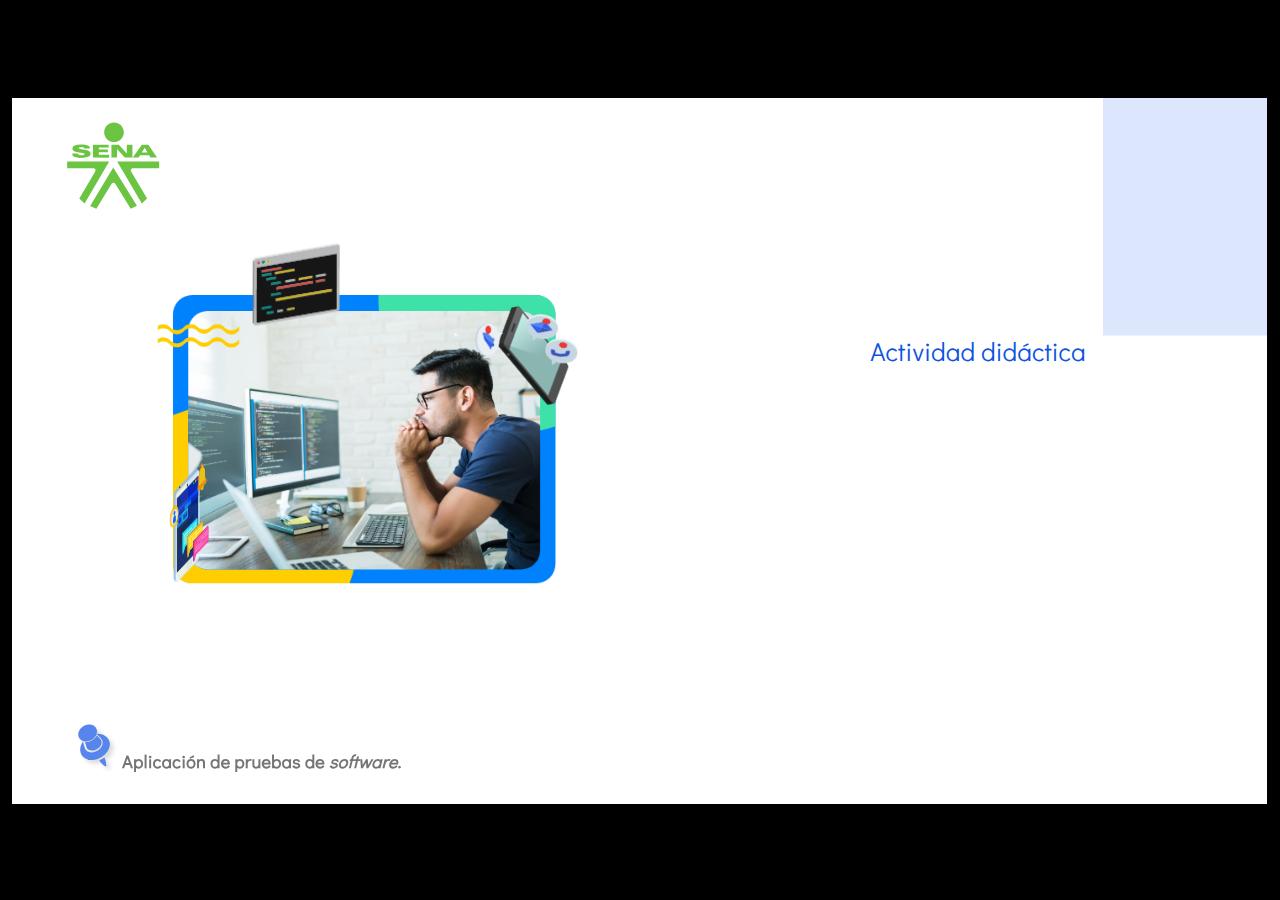
==== commit 0de4c33a: "Ajustes repositorio" ====
--- a/public/actividades/story.html
+++ b/public/actividades/story.html
@@ -37,7 +37,7 @@
       aid: 'aid|5304b41d-7af7-4125-b8d1-83eb222823e2',
       cid: '04bfd34e-cd07-4569-9f02-371561cab23e',
       playerVersion: '3.79.30834.0',
-      publishTimestamp: '2024-04-19T00:28:13.4244912Z',
+      publishTimestamp: '2024-04-29T16:43:07.7742118Z',
       maxIosVideoElements: 10,
       connectionSettings: { mode: 'disabled' },
 
--- a/public/actividades/html5/data/css/output.min.css
+++ b/public/actividades/html5/data/css/output.min.css
@@ -1,48 +1,48 @@
 @font-face {
-  font-family: 'Didact GothicBold CBold99009DD3';
-  src: url('[data-uri]');
-  font-style: normal;
-  font-weight: normal;
-}
-@font-face {
-  font-family: 'Didact Gothic Charset1_4C39FCD0';
-  src: url('[data-uri]');
-  font-style: normal;
-  font-weight: normal;
-}
-@font-face {
-  font-family: 'Didact GothicBoldItalic2AC7E437';
-  src: url('[data-uri]');
-  font-style: normal;
-  font-weight: normal;
-}
-@font-face {
-  font-family: 'Didact GothicItalItalic018B720C';
-  src: url('[data-uri]');
-  font-style: normal;
-  font-weight: normal;
-}
-@font-face {
-  font-family: 'RobotoBold Charset1BoldA24BFB8B';
-  src: url('[data-uri]');
-  font-style: normal;
-  font-weight: normal;
-}
-@font-face {
-  font-family: 'Roboto Charset1_ 6PxRNq35EB532C';
+  font-family: 'Didact GothicBold CBoldE461CD14';
+  src: url('[data-uri]');
+  font-style: normal;
+  font-weight: normal;
+}
+@font-face {
+  font-family: 'Didact Gothic Charset1_DD7D4F85';
+  src: url('[data-uri]');
+  font-style: normal;
+  font-weight: normal;
+}
+@font-face {
+  font-family: 'Didact GothicBoldItalicA8E94273';
+  src: url('[data-uri]');
+  font-style: normal;
+  font-weight: normal;
+}
+@font-face {
+  font-family: 'Didact GothicItalItalic3EDC8183';
+  src: url('[data-uri]');
+  font-style: normal;
+  font-weight: normal;
+}
+@font-face {
+  font-family: 'RobotoBold Charset1Bold61D0F7AF';
+  src: url('[data-uri]');
+  font-style: normal;
+  font-weight: normal;
+}
+@font-face {
+  font-family: 'Roboto Charset1_ 5amy2V218C3563';
   src: url('[data-uri]');
   font-style: normal;
   font-weight: normal;
 }
 @font-face {
   font-family: 'Didact Gothic Charset0_9B944016';
-  src: url('[data-uri]');
+  src: url('[data-uri]');
   font-style: normal;
   font-weight: normal;
 }
 @font-face {
   font-family: 'Didact GothicBold CBoldC69CEF59';
-  src: url('[data-uri]');
+  src: url('[data-uri]');
   font-style: normal;
   font-weight: normal;
 }
@@ -54,19 +54,19 @@
 }
 @font-face {
   font-family: 'Didact GothicItalItalicD861B505';
-  src: url('[data-uri]');
+  src: url('[data-uri]');
   font-style: normal;
   font-weight: normal;
 }
 @font-face {
   font-family: 'Roboto Charset0_v5lJSRq46A5EDB0';
-  src: url('[data-uri]